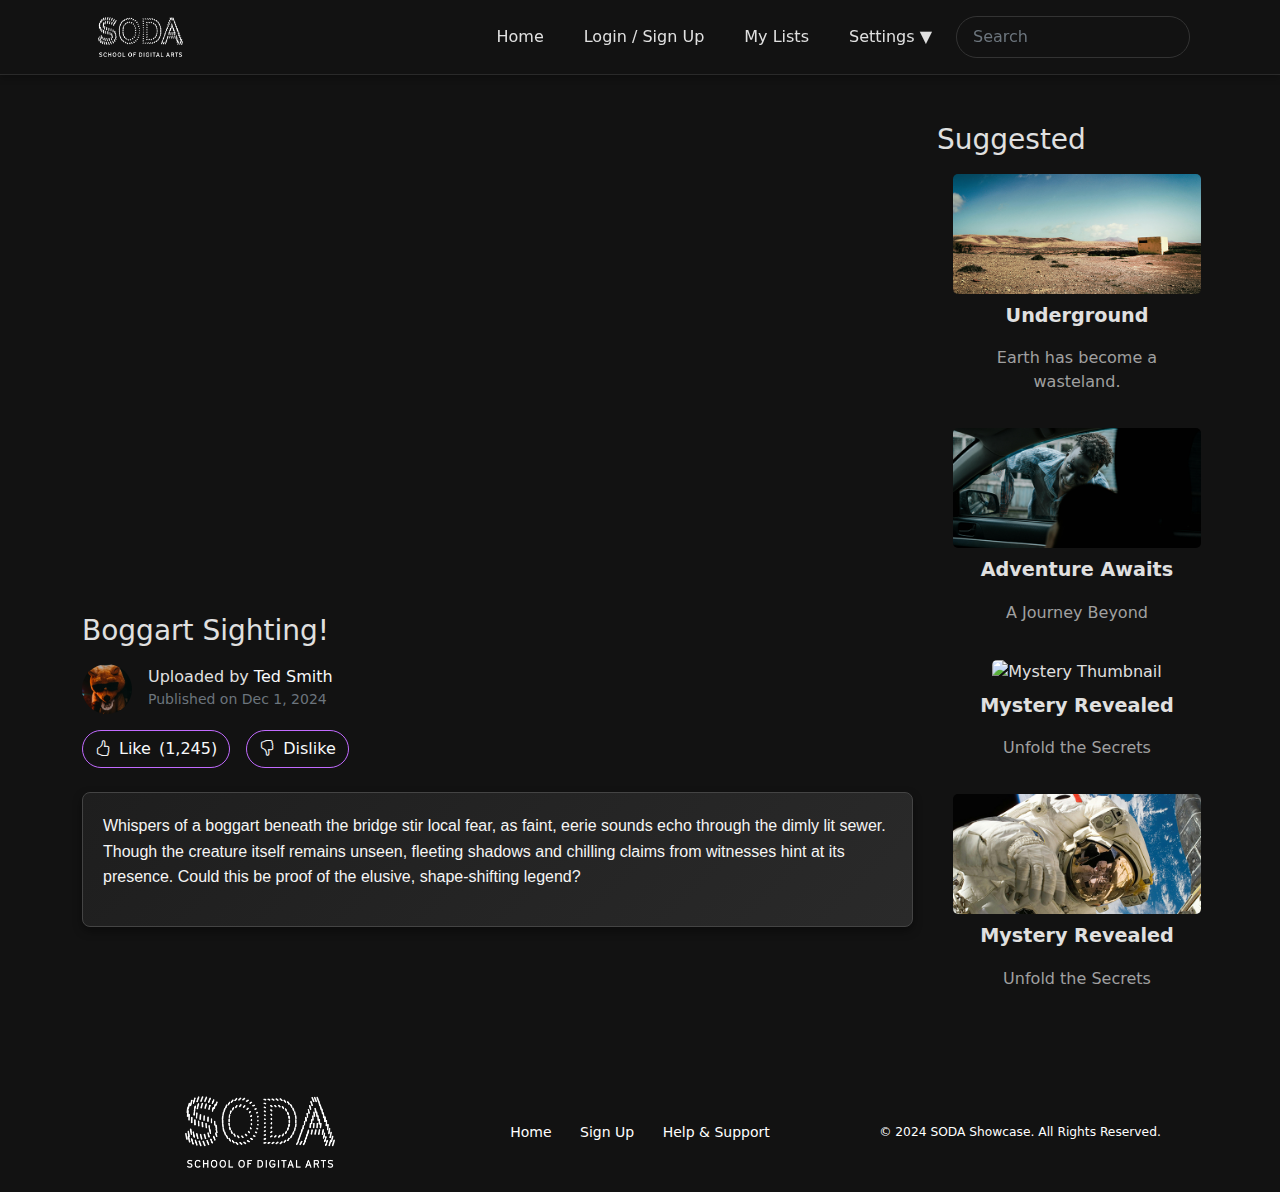
==== boggart_sighting.html @ 7edc7148 "Soda stream" ====
<!DOCTYPE html>
<html lang="en">
    <head>
        <link rel="preconnect" href="https://fonts.googleapis.com">
        <link rel="preconnect" href="https://fonts.gstatic.com" crossorigin>
        <link href="https://fonts.googleapis.com/css2?family=Inter:ital,opsz,wght@0,14..32,100..900;1,14..32,100..900&family=Roboto:ital,wght@0,100;0,300;0,400;0,500;0,700;0,900;1,100;1,300;1,400;1,500;1,700;1,900&display=swap" rel="stylesheet">
        <meta charset="utf-8" />
        <meta name="viewport" content="width=device-width, initial-scale=1, shrink-to-fit=no" />
        <meta name="description" content="" />
        <meta name="author" content="" />
        <title>Soda Stream</title>
        <link rel="icon" type="image/x-icon" href="assets/favicon.ico" />
        <link href="https://cdn.jsdelivr.net/npm/bootstrap@5.3.0-alpha3/dist/css/bootstrap.min.css" rel="stylesheet">
        <link href="css/styles.css" rel="stylesheet" />
    </head>
    <body>
        <!--navbar-->
        <nav class="navbar navbar-expand-lg navbar-dark bg-dark sticky-top">
            <div class="container">
                <a class="navbar-brand" href="index.html"></a>
                <img src="assets/sodalogo.png" alt="Soda Stream Logo" width="85" height="40">
                <button class="navbar-toggler" type="button" data-bs-toggle="collapse" data-bs-target="#navbarSupportedContent" aria-controls="navbarSupportedContent" aria-expanded="false" aria-label="Toggle navigation">
                    <span class="navbar-toggler-icon"></span>
                </button>
                <div class="collapse navbar-collapse" id="navbarSupportedContent">
                    <ul class="navbar-nav ms-auto mb-2 mb-lg-0">
                        <li class="nav-item"><a class="nav-link" aria-current="page" href="index.html">Home</a></li>
                        <li class="nav-item"><a class="nav-link" href="log-in.html">Login / Sign Up</a></li>
                        <li class="nav-item"><a class="nav-link" href="">My Lists</a></li>
                        <li class="nav-item dropdown">
                            <a class="nav-link dropdown-toggle" id="navbarDropdown" href="#" role="button" data-bs-toggle="dropdown" aria-expanded="false">Settings ▼</a>
                            <ul class="dropdown-menu dropdown-menu-end" aria-labelledby="navbarDropdown">
                                <li><a class="dropdown-item" href="#">Action</a></li>
                                <li><a class="dropdown-item" href="#">Another action</a></li>
                                <li><hr class="dropdown-divider" /></li>
                                <li><a class="dropdown-item" href="#">Something else here</a></li>
                            </ul>
                        </li>
                    </ul>
                    <!-- Search bar added here -->
                    <form class="d-flex ms-lg-3">
                        <input class="form-control me-2 bg-dark text-light" type="search" placeholder="Search" aria-label="Search">
                    </form>
                </div>
            </div>
        </nav>


    <!-- Video Player Section -->
<div class="container my-5">
    <div class="row">
        <!-- Main Video Section -->
        <div class="col-lg-9">
            <!-- Video Player -->
            <div class="ratio ratio-16x9">
                <iframe src="https://www.youtube.com/embed/JSnx3tDsLjQ?si=h50ui30t0ipNU9yY" 
                        title="YouTube video player" 
                        frameborder="0" 
                        allow="accelerometer; autoplay; clipboard-write; encrypted-media; gyroscope; picture-in-picture" 
                        allowfullscreen>
                </iframe>
            </div>

            <!-- Video Details -->
            <div class="mt-4">
                <!-- Title -->
                <h3 class="video-title">Boggart Sighting!</h3>

                <!-- Uploader Profile -->
                <div class="d-flex align-items-center mt-3">
                    <img src="assets/profile.png" alt="Uploader Profile Picture" class="rounded-circle me-3" width="50" height="50">
                    <div>
                        <h6 class="mb-0">Uploaded by <a href="#" class="text-decoration-none text-light">Ted Smith</a></h6>
                        <small class="text-muted">Published on Dec 1, 2024</small>
                    </div>
                </div>

                <!-- Likes -->
                <div class="d-flex align-items-center mt-3">
                    <button class="btn btn-outline-light me-3 d-flex align-items-center">
                        <i class="bi bi-hand-thumbs-up me-2"></i> Like <span class="ms-2">(1,245)</span>
                    </button>
                    <button class="btn btn-outline-light d-flex align-items-center">
                        <i class="bi bi-hand-thumbs-down me-2"></i> Dislike
                    </button>
                </div>

                <!-- Description -->
                <div class="video-description mt-4">
                    <p>
                        Whispers of a boggart beneath the bridge stir local fear, as faint, eerie sounds echo through the dimly lit sewer. Though the creature itself remains unseen, fleeting shadows and chilling claims from witnesses hint at its presence. Could this be proof of the elusive, shape-shifting legend?
                    </p>
                </div>
            </div>
        </div>

        <!-- Suggested Videos -->
        <div class="col-lg-3">
            <h3 class="mb-3">Suggested</h3>
            <div class="related-video mb-3">
                <div class="thumbnail-container">
                    <img src="assets/bunker.png" class="thumbnail-image img-fluid" alt="Scary Storm Thumbnail">
                    <p class="thumbnail-title mt-2">Underground</p>
                    <p class="thumbnail-desc">Earth has become a wasteland.</p>
                </div>
            </div>
            <div class="related-video mb-3">
                <div class="thumbnail-container">
                    <img src="assets/zombie.png" class="thumbnail-image img-fluid" alt="Adventure Thumbnail">
                    <p class="thumbnail-title mt-2">Adventure Awaits</p>
                    <p class="thumbnail-desc">A Journey Beyond</p>
                </div>
            </div>
            <div class="related-video mb-3">
                <div class="thumbnail-container">
                    <img src="assets/rivercity.png" class="thumbnail-image img-fluid" alt="Mystery Thumbnail">
                    <p class="thumbnail-title mt-2">Mystery Revealed</p>
                    <p class="thumbnail-desc">Unfold the Secrets</p>
                </div>
            </div>
            <div class="related-video mb-3">
                <div class="thumbnail-container">
                    <img src="assets/spaceman.png" class="thumbnail-image img-fluid" alt="Mystery Thumbnail">
                    <p class="thumbnail-title mt-2">Mystery Revealed</p>
                    <p class="thumbnail-desc">Unfold the Secrets</p>
                </div>
            </div>
        </div>
    </div>
</div>
        <!-- Footer -->
        <footer class="bg-dark text-white py-4">
            <div class="container">
                <div class="row text-center text-lg-start align-items-center">
                    <div class="col-12 col-lg-4 mb-3 mb-lg-0 text-center">
                        <img src="assets/sodalogo.png" alt="Soda Showcase Logo" width="150" class="mx-auto d-block">
                    </div>
                    <div class="col-12 col-lg-4 mb-3 mb-lg-0 text-center">
                        <a href="index.html" class="text-white text-decoration-none me-lg-4 mb-2 mb-lg-0">Home</a>
                        <a href="log-in.html" class="text-white text-decoration-none me-lg-4 mb-2 mb-lg-0">Sign Up</a>
                        <a href="#contact" class="text-white text-decoration-none">Help & Support</a>
                    </div>
                    <div class="col-12 col-lg-4 text-center">
                        <p class="small mb-0">&copy; 2024 SODA Showcase. All Rights Reserved.</p>
                    </div>
                </div>
            </div>
        </footer>

    <!-- Bootstrap core JS -->
    <script src="https://cdn.jsdelivr.net/npm/bootstrap@5.3.0-alpha3/dist/js/bootstrap.bundle.min.js"></script>
    <link href="https://cdn.jsdelivr.net/npm/bootstrap-icons/font/bootstrap-icons.css" rel="stylesheet">
</body>
</html>
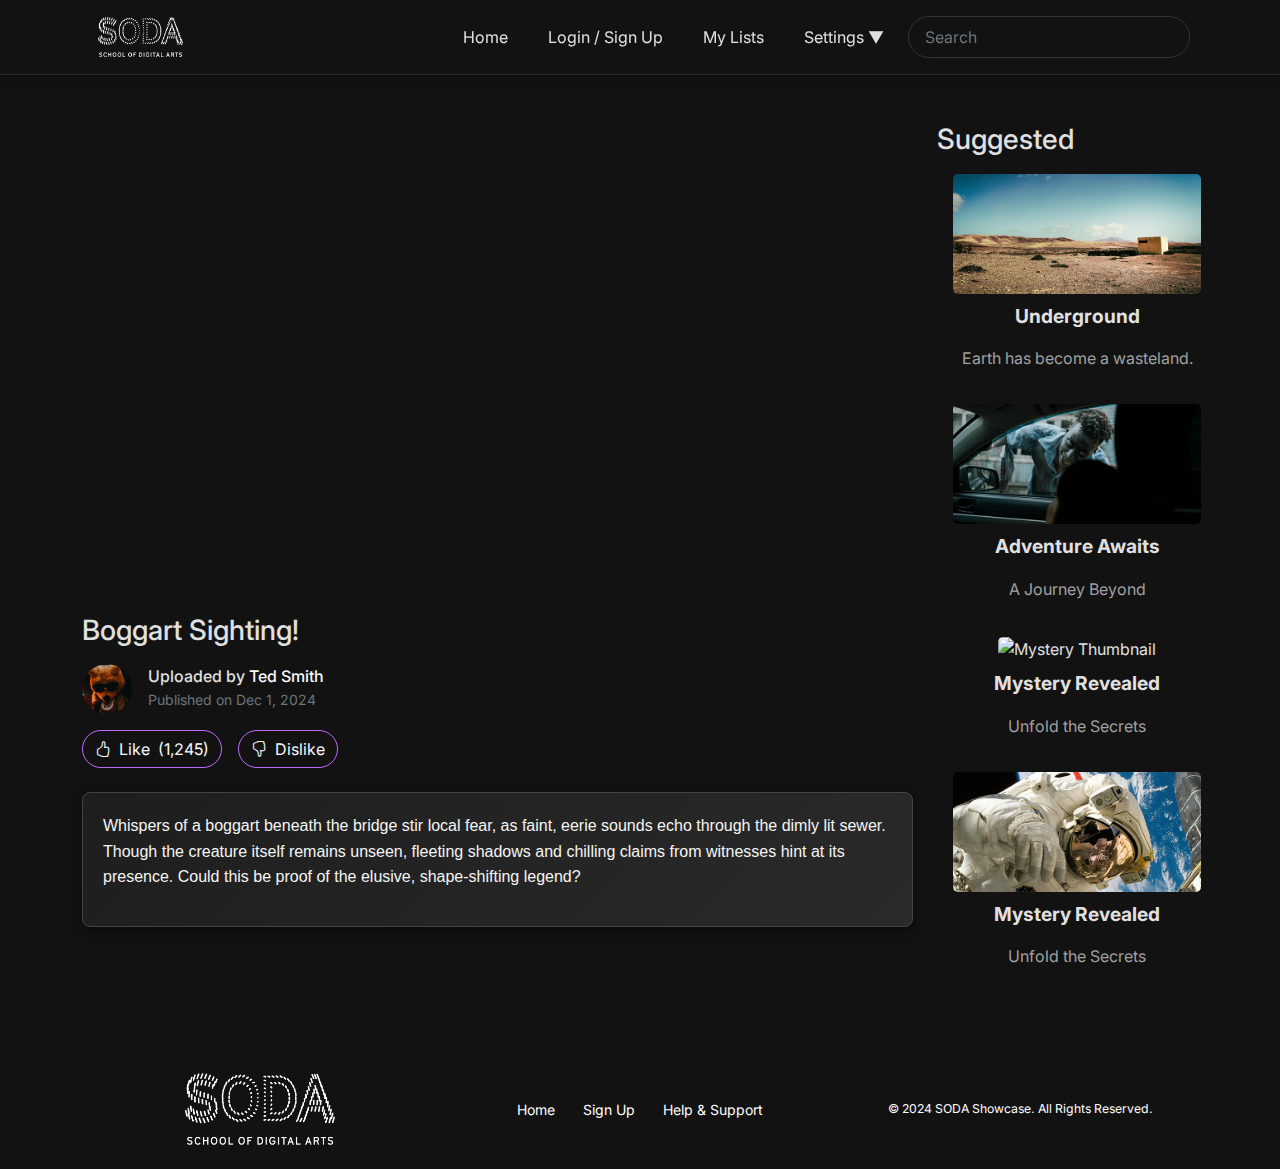
==== commit b4061da5: "reload" ====
--- a/boggart_sighting.html
+++ b/boggart_sighting.html
@@ -1,17 +1,17 @@
 <!DOCTYPE html>
 <html lang="en">
     <head>
-        <link rel="preconnect" href="https://fonts.googleapis.com">
-        <link rel="preconnect" href="https://fonts.gstatic.com" crossorigin>
-        <link href="https://fonts.googleapis.com/css2?family=Inter:ital,opsz,wght@0,14..32,100..900;1,14..32,100..900&family=Roboto:ital,wght@0,100;0,300;0,400;0,500;0,700;0,900;1,100;1,300;1,400;1,500;1,700;1,900&display=swap" rel="stylesheet">
         <meta charset="utf-8" />
         <meta name="viewport" content="width=device-width, initial-scale=1, shrink-to-fit=no" />
         <meta name="description" content="" />
         <meta name="author" content="" />
         <title>Soda Stream</title>
-        <link rel="icon" type="image/x-icon" href="assets/favicon.ico" />
+        <link rel="icon" type="image/x-icon" href="assets/sodalogo.png" />
         <link href="https://cdn.jsdelivr.net/npm/bootstrap@5.3.0-alpha3/dist/css/bootstrap.min.css" rel="stylesheet">
         <link href="css/styles.css" rel="stylesheet" />
+        <link rel="preconnect" href="https://fonts.googleapis.com">
+        <link rel="preconnect" href="https://fonts.gstatic.com" crossorigin>
+        <link href="https://fonts.googleapis.com/css2?family=Inter:ital,opsz,wght@0,14..32,100..900;1,14..32,100..900&display=swap" rel="stylesheet">
     </head>
     <body>
         <!--navbar-->
